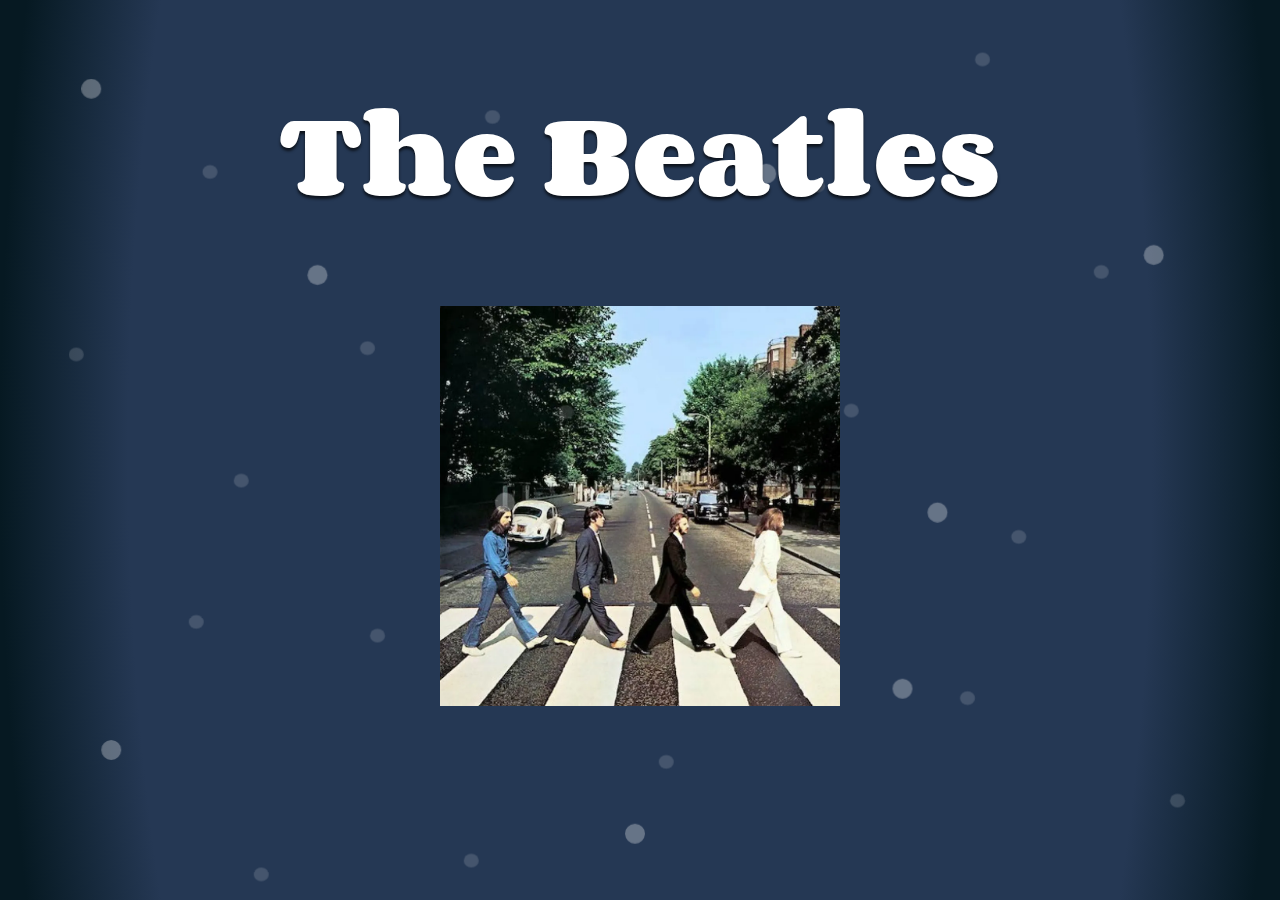
==== html/fullScreenPlayer.html @ 624e1876 "Add files via upload" ====
<!-- INSPIRED FROM: https://www.mockplus.com/blog/post/css-animation-examples -->

<!DOCTYPE html>
<html lang="en">
    <head>
        <meta charset="UTF-8">
        <meta http-equiv="X-UA-Compatible" content="IE=edge">
        <meta name="viewport" content="width=device-width, initial-scale=1.0">
        <link rel="stylesheet" href="../css/fullScreenPlayer.css">
    </head>
    <body>

        <div class="back">

            <div class="snow">
                <svg xmlns="http://www.w3.org/2000/svg" viewBox="0 0 1024 1536" preserveAspectRatio="xMidYMax slice">
                    <g fill="#FFF" fill-opacity=".15" transform="translate(55 42)">
                    <g id="snow-bottom-layer">
                        <ellipse cx="6" cy="1009.5" rx="6" ry="5.5"/>
                        <ellipse cx="138" cy="1110.5" rx="6" ry="5.5"/>
                        <ellipse cx="398" cy="1055.5" rx="6" ry="5.5"/>
                        <ellipse cx="719" cy="1284.5" rx="6" ry="5.5"/>
                        <ellipse cx="760" cy="1155.5" rx="6" ry="5.5"/>
                        <ellipse cx="635" cy="1459.5" rx="6" ry="5.5"/>
                        <ellipse cx="478" cy="1335.5" rx="6" ry="5.5"/>
                        <ellipse cx="322" cy="1414.5" rx="6" ry="5.5"/>
                        <ellipse cx="247" cy="1234.5" rx="6" ry="5.5"/>
                        <ellipse cx="154" cy="1425.5" rx="6" ry="5.5"/>
                        <ellipse cx="731" cy="773.5" rx="6" ry="5.5"/>
                        <ellipse cx="599" cy="874.5" rx="6" ry="5.5"/>
                        <ellipse cx="339" cy="819.5" rx="6" ry="5.5"/>
                        <ellipse cx="239" cy="1004.5" rx="6" ry="5.5"/>
                        <ellipse cx="113" cy="863.5" rx="6" ry="5.5"/>
                        <ellipse cx="102" cy="1223.5" rx="6" ry="5.5"/>
                        <ellipse cx="395" cy="1155.5" rx="6" ry="5.5"/>
                        <ellipse cx="826" cy="943.5" rx="6" ry="5.5"/>
                        <ellipse cx="626" cy="1054.5" rx="6" ry="5.5"/>
                        <ellipse cx="887" cy="1366.5" rx="6" ry="5.5"/>
                        <ellipse cx="6" cy="241.5" rx="6" ry="5.5"/>
                        <ellipse cx="138" cy="342.5" rx="6" ry="5.5"/>
                        <ellipse cx="398" cy="287.5" rx="6" ry="5.5"/>
                        <ellipse cx="719" cy="516.5" rx="6" ry="5.5"/>
                        <ellipse cx="760" cy="387.5" rx="6" ry="5.5"/>
                        <ellipse cx="635" cy="691.5" rx="6" ry="5.5"/>
                        <ellipse cx="478" cy="567.5" rx="6" ry="5.5"/>
                        <ellipse cx="322" cy="646.5" rx="6" ry="5.5"/>
                        <ellipse cx="247" cy="466.5" rx="6" ry="5.5"/>
                        <ellipse cx="154" cy="657.5" rx="6" ry="5.5"/>
                        <ellipse cx="731" cy="5.5" rx="6" ry="5.5"/>
                        <ellipse cx="599" cy="106.5" rx="6" ry="5.5"/>
                        <ellipse cx="339" cy="51.5" rx="6" ry="5.5"/>
                        <ellipse cx="239" cy="236.5" rx="6" ry="5.5"/>
                        <ellipse cx="113" cy="95.5" rx="6" ry="5.5"/>
                        <ellipse cx="102" cy="455.5" rx="6" ry="5.5"/>
                        <ellipse cx="395" cy="387.5" rx="6" ry="5.5"/>
                        <ellipse cx="826" cy="175.5" rx="6" ry="5.5"/>
                        <ellipse cx="626" cy="286.5" rx="6" ry="5.5"/>
                        <ellipse cx="887" cy="598.5" rx="6" ry="5.5"/>
                    </g>
                    </g>
                    <g fill="#FFF" fill-opacity=".3" transform="translate(65 63)">
                    <g id="snow-top-layer">
                        <circle cx="8" cy="776" r="8"/>
                        <circle cx="189" cy="925" r="8"/>
                        <circle cx="548" cy="844" r="8"/>
                        <circle cx="685" cy="1115" r="8"/>
                        <circle cx="858" cy="909" r="8"/>
                        <circle cx="874" cy="1438" r="8" transform="rotate(180 874 1438)"/>
                        <circle cx="657" cy="1256" r="8" transform="rotate(180 657 1256)"/>
                        <circle cx="443" cy="1372" r="8" transform="rotate(180 443 1372)"/>
                        <circle cx="339" cy="1107" r="8" transform="rotate(180 339 1107)"/>
                        <circle cx="24" cy="1305" r="8" transform="rotate(180 24 1305)"/>
                        <circle cx="8" cy="8" r="8"/>
                        <circle cx="189" cy="157" r="8"/>
                        <circle cx="548" cy="76" r="8"/>
                        <circle cx="685" cy="347" r="8"/>
                        <circle cx="858" cy="141" r="8"/>
                        <circle cx="874" cy="670" r="8" transform="rotate(180 874 670)"/>
                        <circle cx="657" cy="488" r="8" transform="rotate(180 657 488)"/>
                        <circle cx="443" cy="604" r="8" transform="rotate(180 443 604)"/>
                        <circle cx="339" cy="339" r="8" transform="rotate(180 339 339)"/>
                        <circle cx="24" cy="537" r="8" transform="rotate(180 24 537)"/>
                    </g>
                    </g>
                </svg>
            </div>
            
            <div class="fsp__content">
                <h1>The Beatles</h1>
                <img src="../Images/albumcovers/21.jpg" alt="Cover">
            </div>

        
        </div>
    </body>
</html>
---- css/fullScreenPlayer.css ----
@import url('https://fonts.googleapis.com/css?family=Corben:700');

h1 {
	font-family: 'Corben', cursive;
	font-size: 6rem;
	color: white;
	letter-spacing: 0.1rem;
	text-shadow: 0px 3px 3px rgba(0, 0, 0, 0.66);
}

.back {
	background-image: radial-gradient(50% 176%, #253854 80%, #061922 100%);
	position: absolute;
    left: 0;
    top: 0;
    width: 100%;
    height: 100%;
	overflow: hidden;
	display: flex;
	justify-content: center;
	align-content: center;
	
    
}

/* CONTENT */
.__content {
    position: relative;
    align-self: center;
    padding: 3rem 0;
}
img {
    display: block;
    margin: auto;
    width: 400px;

    
}
/* CONTENT END */

/* SNOW */
.snow {
	position: absolute;
	min-width: 100vw;
	min-height: 100vh;
	height: 100%;
	width: 100%;
	top: 0;
	left: 0;
}

.snow .svg {
	position: absolute;
	width: 100%;
	height: 100%;
}

#snow-top-layer {
	will-change: transform;
	transform: translateY(-768px);
	animation: fall 22.5s infinite linear;
}

#snow-bottom-layer {
	will-change: transform;
	transform: translateY(-768px);
	animation: fall 45s infinite linear;
}
/* SNOW END */

@keyframes fall {
	
	100% {
		transform: translateY(0);
	}
	
}
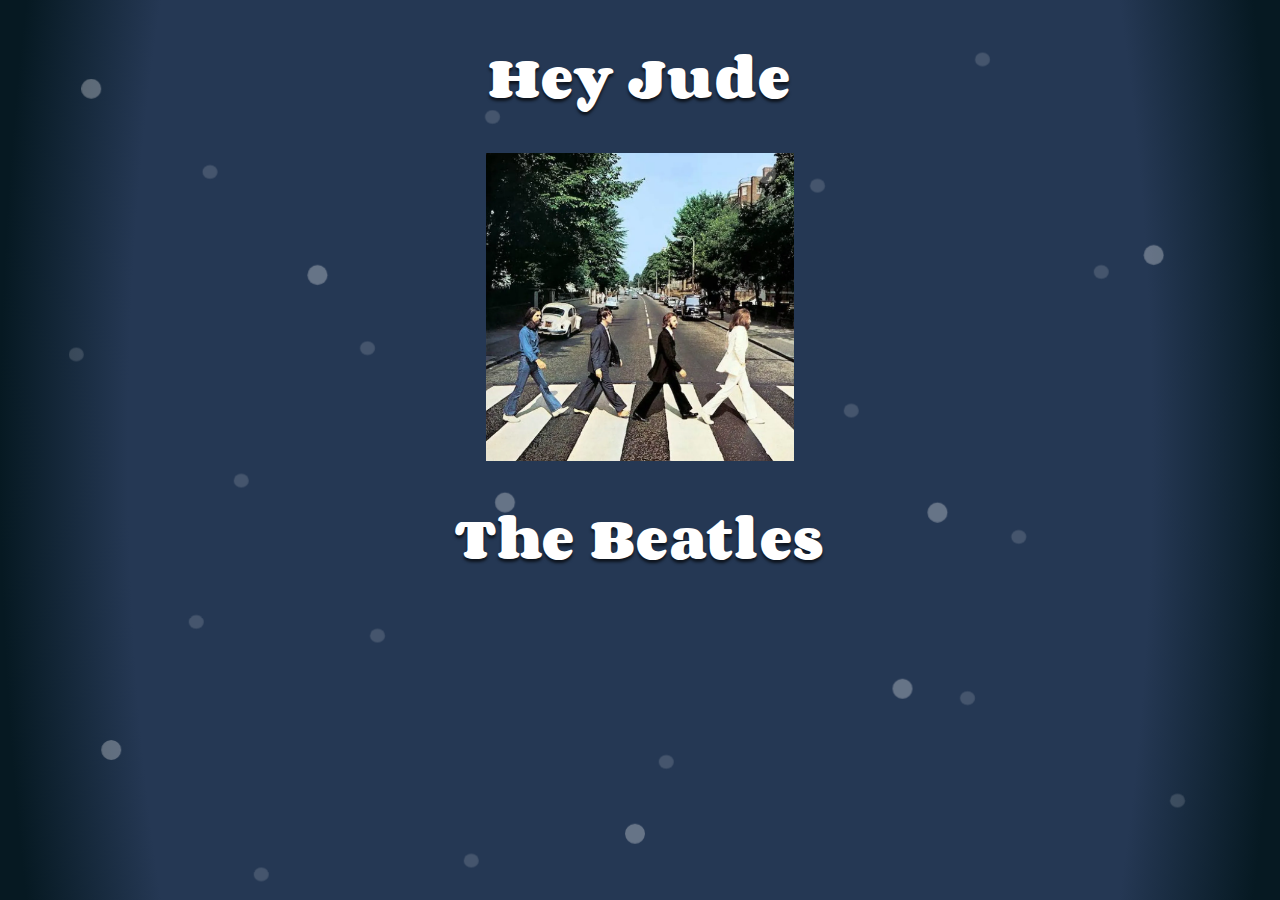
==== commit 2fb086e2: "Small Player Complete" ====
--- a/html/fullScreenPlayer.html
+++ b/html/fullScreenPlayer.html
@@ -86,8 +86,10 @@
             </div>
             
             <div class="fsp__content">
-                <h1>The Beatles</h1>
+                <h1 id="title">Hey Jude</h1>
                 <img src="../Images/albumcovers/21.jpg" alt="Cover">
+                <h1 id="artist">The Beatles</h1>
+                
             </div>
 
         
--- a/css/fullScreenPlayer.css
+++ b/css/fullScreenPlayer.css
@@ -1,12 +1,4 @@
 @import url('https://fonts.googleapis.com/css?family=Corben:700');
-
-h1 {
-	font-family: 'Corben', cursive;
-	font-size: 6rem;
-	color: white;
-	letter-spacing: 0.1rem;
-	text-shadow: 0px 3px 3px rgba(0, 0, 0, 0.66);
-}
 
 .back {
 	background-image: radial-gradient(50% 176%, #253854 80%, #061922 100%);
@@ -23,18 +15,26 @@
     
 }
 
-/* CONTENT */
-.__content {
-    position: relative;
-    align-self: center;
-    padding: 3rem 0;
+/* PAGE CONTENT */
+.fsp__content h1 {
+	font-family: 'Corben', cursive;
+	font-size: 3rem;
+	color: white;
+	letter-spacing: 0.1rem;
+	text-shadow: 0px 3px 3px rgba(0, 0, 0, 0.66);
+	text-align: center;
 }
+.fsp__content #artist {
+	top: 5%;
+}
+.fsp__content #title {
+	bottom: 10%;
+}
+
 img {
     display: block;
     margin: auto;
-    width: 400px;
-
-    
+    width: 30%;
 }
 /* CONTENT END */
 
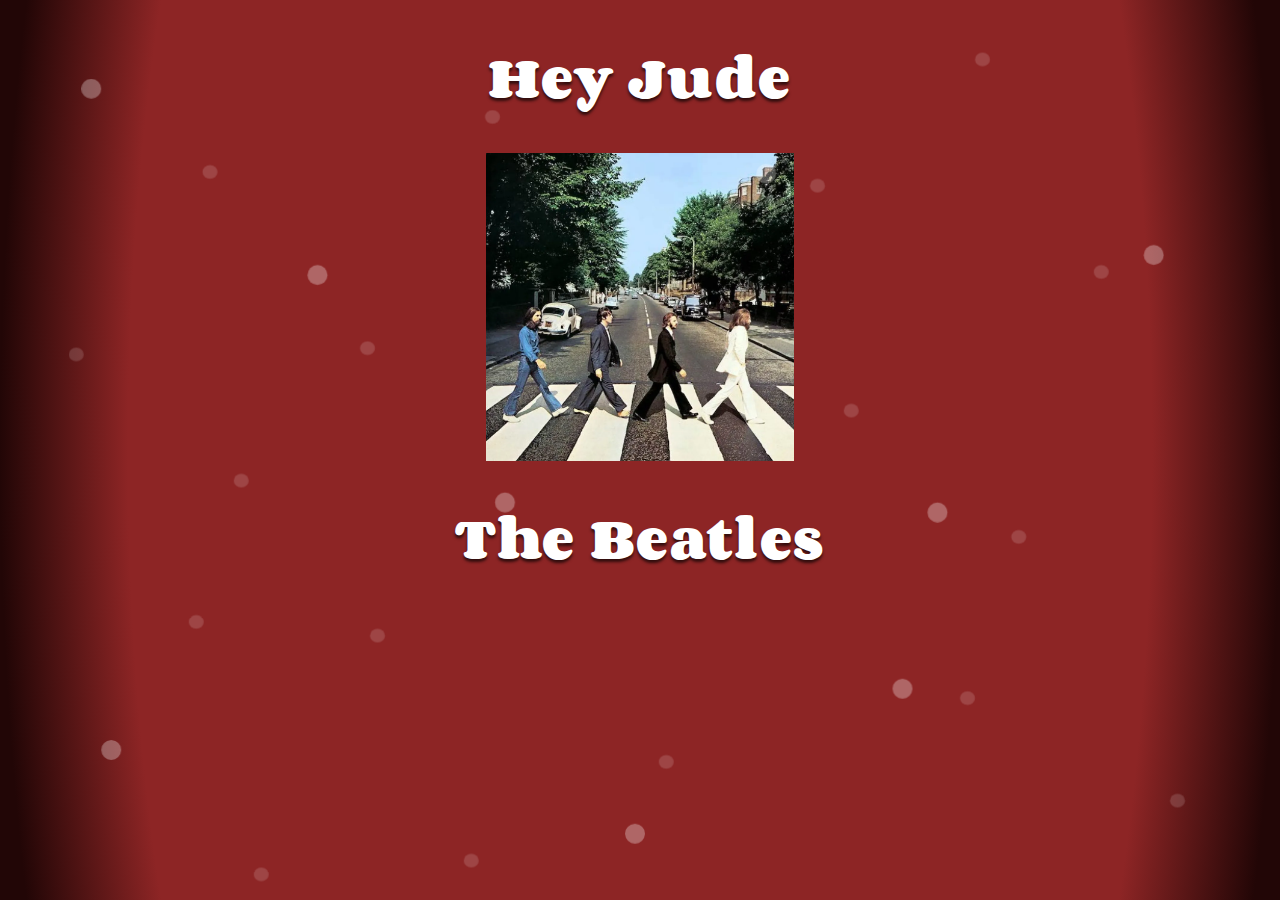
==== commit 29461843: "FSP shows what song is actually playing" ====
--- a/html/fullScreenPlayer.html
+++ b/html/fullScreenPlayer.html
@@ -7,8 +7,9 @@
         <meta http-equiv="X-UA-Compatible" content="IE=edge">
         <meta name="viewport" content="width=device-width, initial-scale=1.0">
         <link rel="stylesheet" href="../css/fullScreenPlayer.css">
+        <script src="../js/fullScreenPlayer.js"></script>
     </head>
-    <body>
+    <body onload="setup()">
 
         <div class="back">
 
@@ -87,7 +88,7 @@
             
             <div class="fsp__content">
                 <h1 id="title">Hey Jude</h1>
-                <img src="../Images/albumcovers/21.jpg" alt="Cover">
+                <img id="cover" src="../Images/albumcovers/21.jpg" alt="Cover">
                 <h1 id="artist">The Beatles</h1>
                 
             </div>
--- a/css/fullScreenPlayer.css
+++ b/css/fullScreenPlayer.css
@@ -1,7 +1,7 @@
 @import url('https://fonts.googleapis.com/css?family=Corben:700');
 
 .back {
-	background-image: radial-gradient(50% 176%, #253854 80%, #061922 100%);
+	background-image: radial-gradient(50% 176%, #8d2525 80%, #220606 100%);
 	position: absolute;
     left: 0;
     top: 0;
